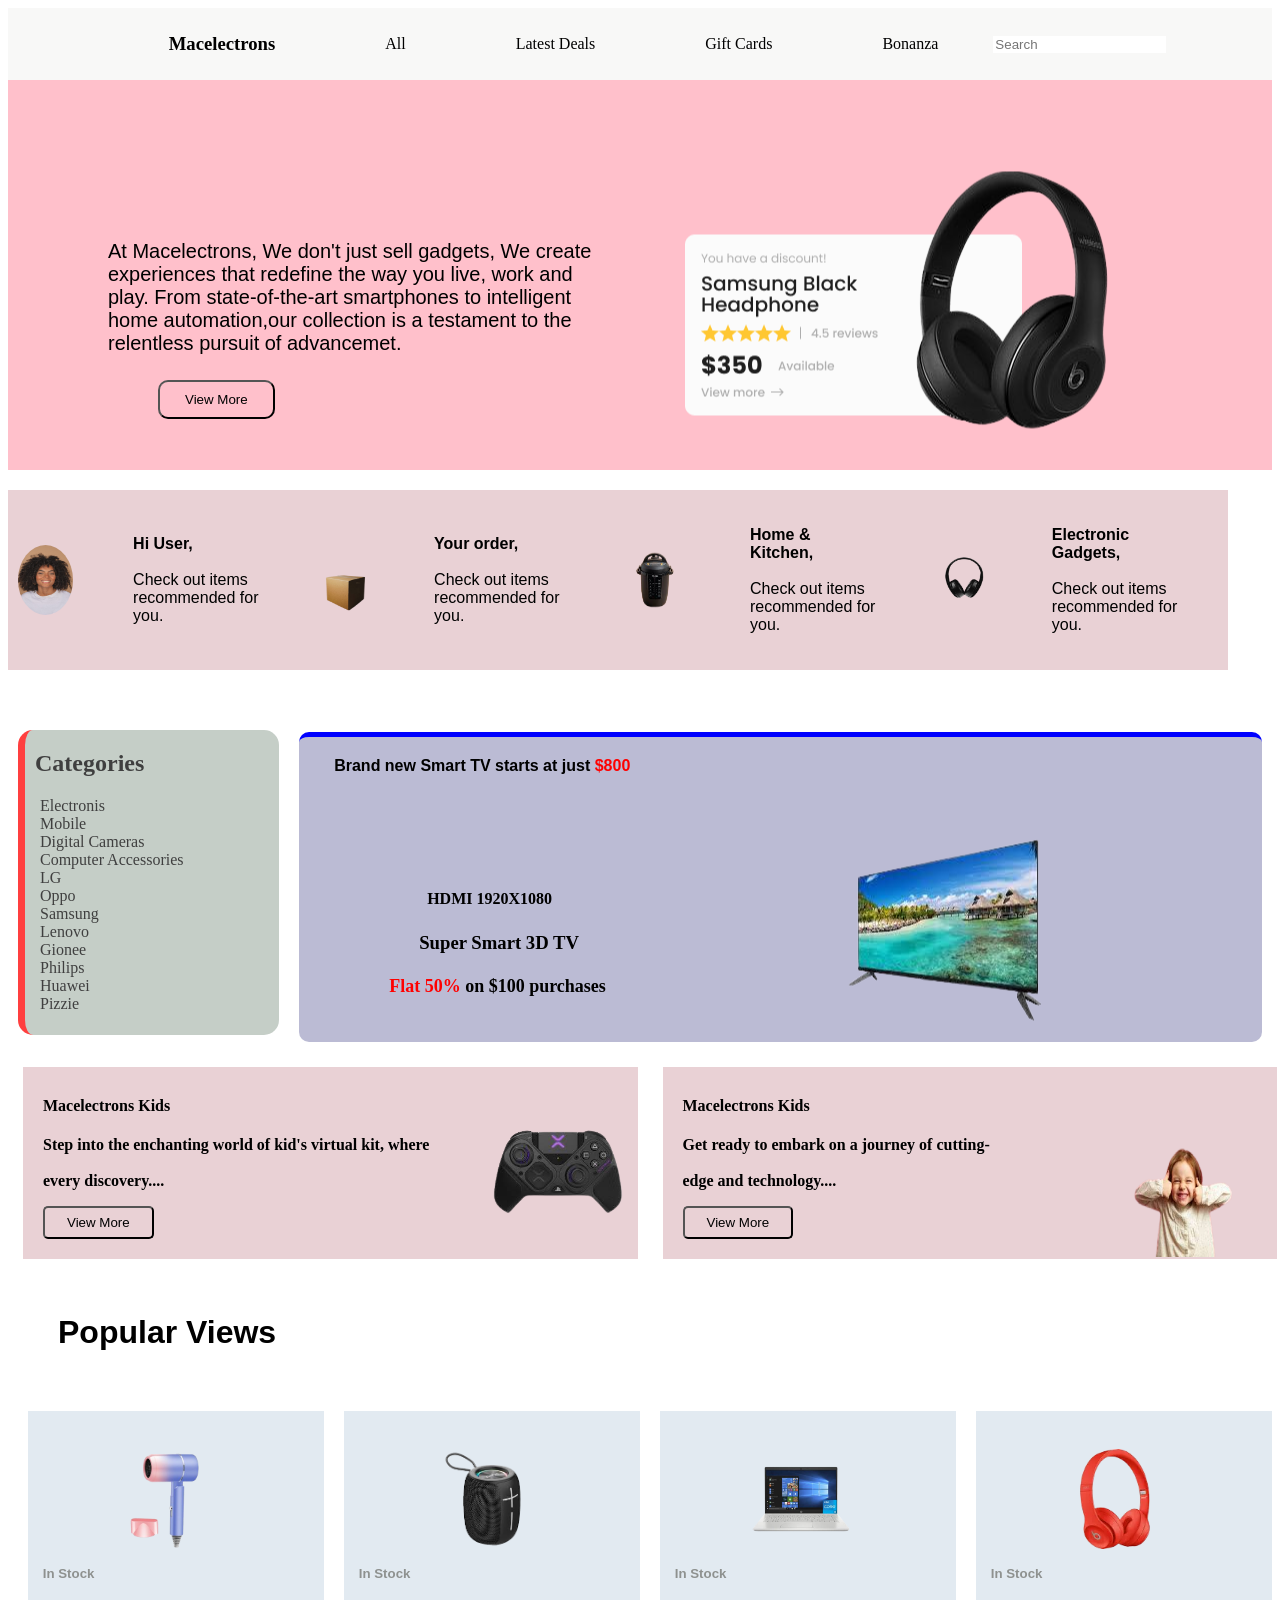
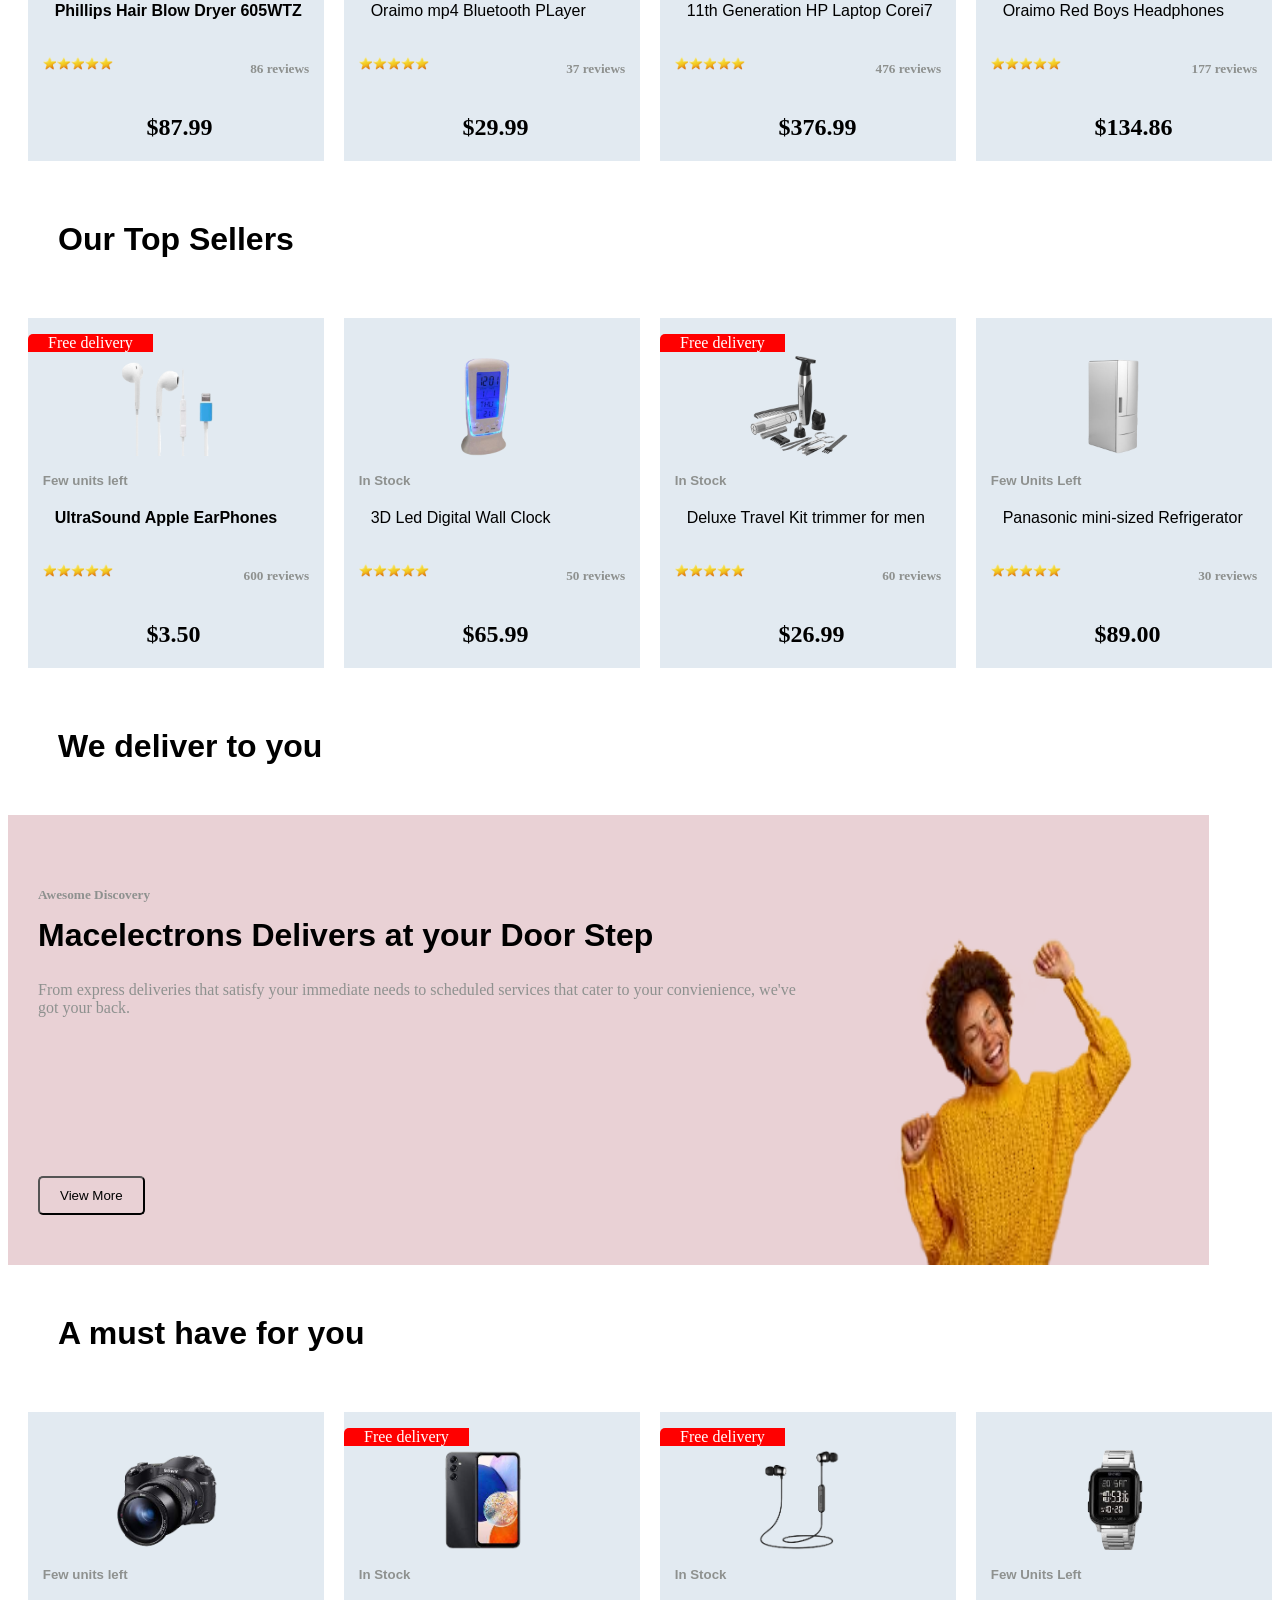
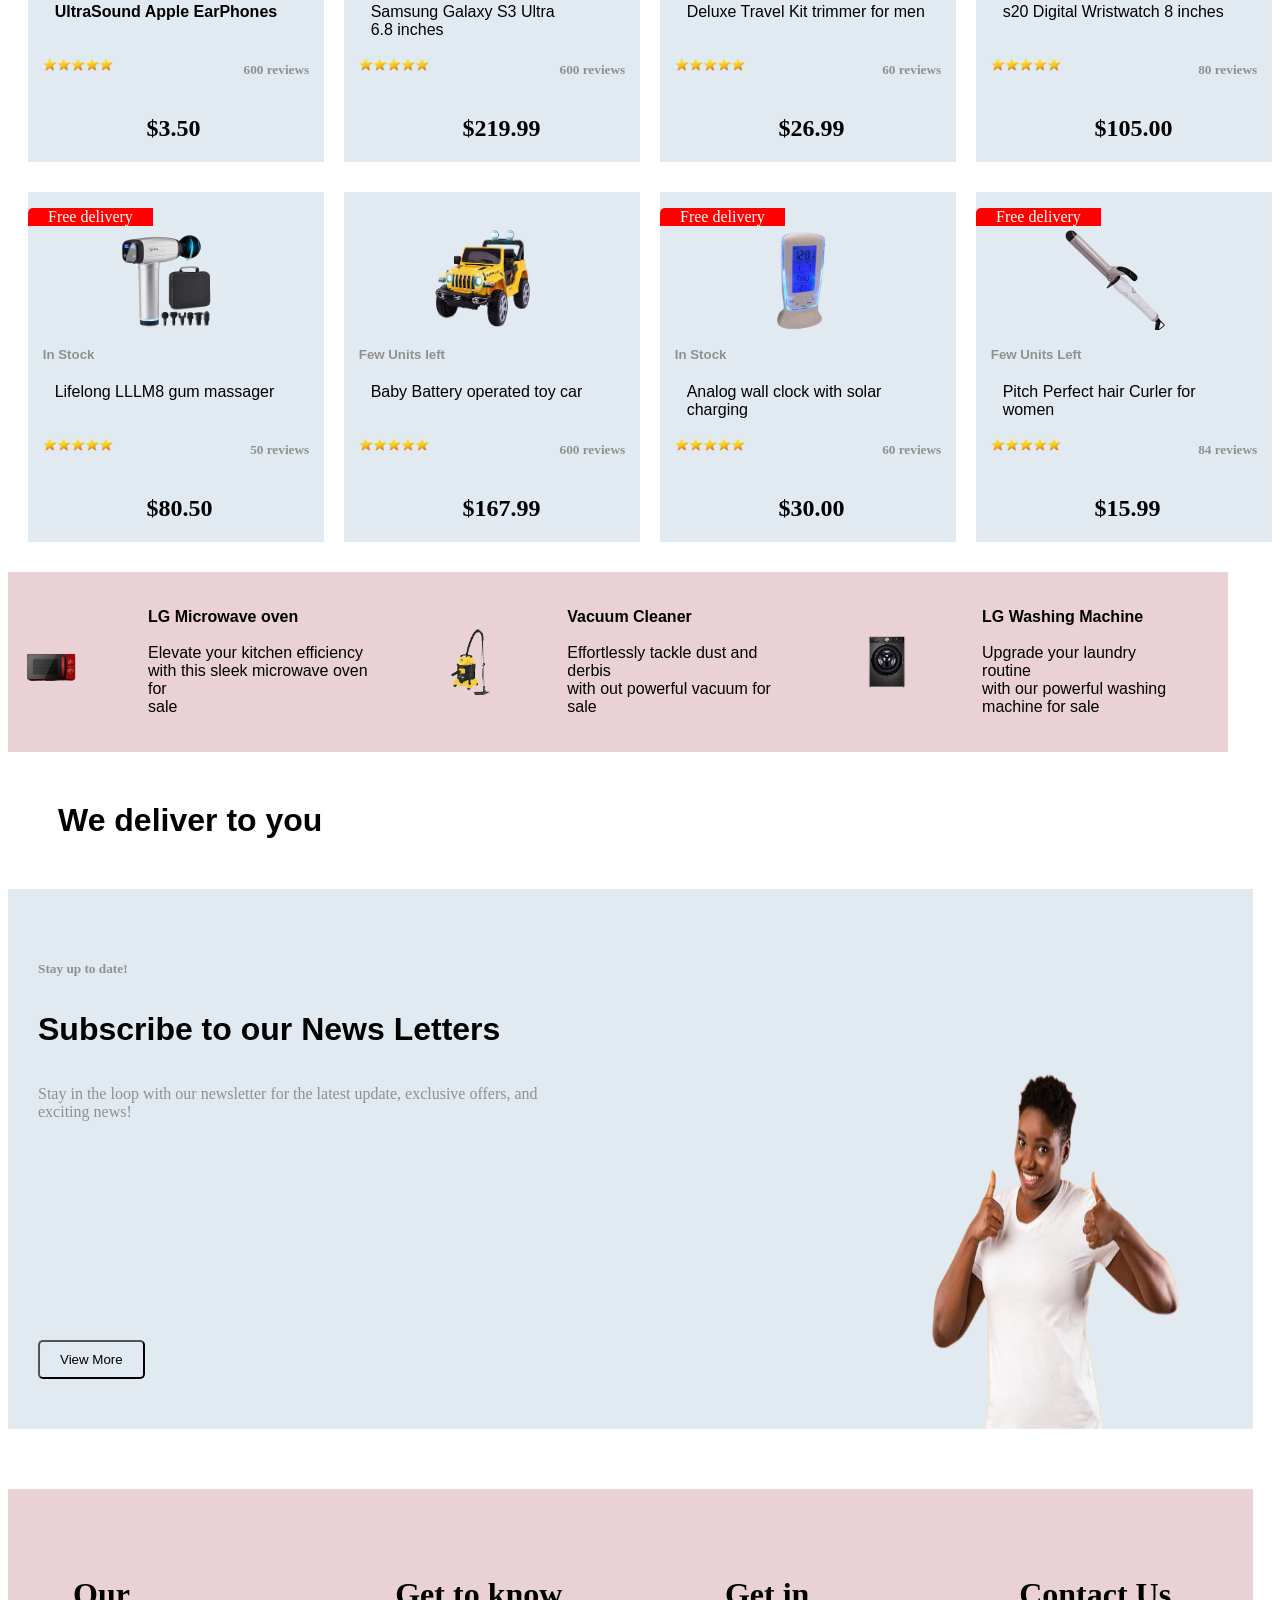
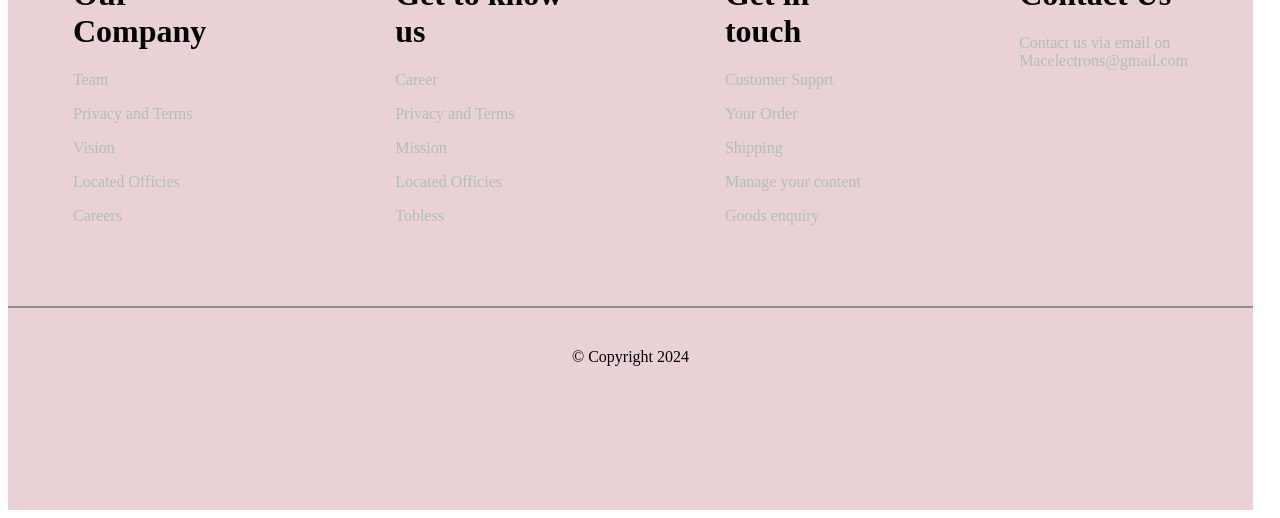
==== index.html @ 33801d3b "Add files via upload" ====
<!DOCTYPE html>
<html>
    <head>
        <title>Macelectrons home</title>
        <meta charset="utf-8"/>
        <meta name="viewport" content="width=device-width, initial-scale=1.0"/>
        <link rel="stylesheet" href="style.css">
    </head>
    <body>
        <header class="header">
            <div class="head">
              <h3 class="mac">Macelectrons</h3>
              <a href="#all" class="all">All</a>
              <a href="#latestDeals" class="latestDeals">Latest Deals</a>
              <a href="#giftCards" class="giftCards">Gift Cards</a>
              <a href="#bonanza" class="bonanza">Bonanza</a>
              <input type="text" class="firstText" placeholder="Search">
            </div>
        </header>
        <div class="container" id="all">
            <img src="./price.png" alt="img" class="img1"/>
            <img src="./headphones.png" alt="img" class="img2"/>
            <p class="text">At Macelectrons, We don't just sell gadgets, We create<br> experiences that redefine the way you live, work and <br> play. From state-of-the-art smartphones to intelligent <br>  home automation,our collection is a testament to the <br> relentless pursuit of advancemet.</p> 
            <button class="btn"> <a href="#" class="a1">View More</a> </button>
        </div>
        <div class="slider">
            <img src="./sliderPerson.jfif.jpg" class="inline-image"/>
            <p class="inline-text"><b>Hi User,</b> <br><br> Check out items <br> recommended for you.</p>
            <img src="./sliderBox.png" class="inline-image"/>
            <p class="inline-text"> <b>Your order,</b> <br><br> Check out items <br> recommended for you.</p>
            <img src="./sliderPot.png" class="inline-image"/>
            <p class="inline-text"><b>Home & Kitchen,</b> <br><br> Check out items <br> recommended for you.</p>
            <img src="./sliderHeadphones.png" class="inline-image"/>
            <p class="inline-text"><b>Electronic Gadgets,</b> <br><br> Check out items <br> recommended for you.</p>
        </div>
        <div class="now">
          <div class="price categories">
            <h2>Categories</h2>
            <p class="cat">Electronis</p>
            <p class="cat">Mobile</p>
            <p class="cat">Digital Cameras</p>
            <p class="cat">Computer Accessories</p>
            <p class="cat">LG</p>
            <p class="cat">Oppo</p>
            <p class="cat">Samsung</p>
            <p class="cat">Lenovo</p>
            <p class="cat">Gionee</p>
            <p class="cat">Philips</p>
            <p class="cat">Huawei</p>
            <p class="cat">Pizzie</p>
          </div>
          <div id="latestDeals" class="price tag">
            <img src="./dealsTV.png" alt="tv" class="img3"/>
            <p class="dollars"> 
                <b> Brand new Smart TV starts at just <span class="deal">$800</span> </b> 
            </p>
               <h4 class="a1 hdmi">HDMI 1920X1080</h4> 
               <h3 class="a1 hdmi2"> Super Smart 3D TV</h3>
               <h4 class="a1 hdmi3"> <b> <span class="deal2"> Flat 50%</span> </b> on $100 purchases</h4>
            </div>
          </div>
        </div>

        <div class="burna">
            <div class="kid">
                <img src="./joystick.png" class="img4"/>
                <h4 class="h4text"> Macelectrons Kids</h4>
                <p class="ptext"> <b> Step into the enchanting world of kid's virtual kit, where<br><br> every discovery....</b></p>
                <button class="btn2"> <a href="#" class="a1">View More</a> </button>
            </div>
            <div class="kid2">
                <img src="./child.png" class="img5"/>
                <h4 class="h4text"> Macelectrons Kids</h4>
                <p class="ptext2"> <b> Get ready to embark on a journey of cutting-<br><br> edge and technology....</b></p>
                <button class="btn3"> <a href="#" class="a1">View More</a> </button>
            </div>
        </div>
        <div class="h1text" id="latestDeals">
            <h1>Popular Views</h1>
        </div>
        <div class="rema" id="giftCards">
            <div class="earpods">
                <img src="./earbuds.png" class="img6"/>
                <img src="./5stars.png" class="stars"/>
                <h5 class="inStock">In Stock</h5>
                <p class="earp"> <b>Phillips Hair Blow Dryer 605WTZ</b> </p>
                <h5 class="reviews">86 reviews</h5>
                <h2 class="prodpri">$87.99</h2>
            </div>
            <div class="earpods">
                <img src="./oraimo.png" class="img6"/>
                <img src="./5stars.png" class="stars"/>
                <h5 class="inStock">In Stock</h5>
                <p class="earp">Oraimo mp4 Bluetooth PLayer</p>
                <h5 class="reviews">37 reviews</h5>
                <h2 class="prodpri">$29.99</h2>
            </div>
            <div class="earpods">
                <img src="./laptop.png" class="img6"/>
                <img src="./5stars.png" class="stars"/>
                <h5 class="inStock">In Stock</h5>
                <p class="earp">11th Generation HP Laptop Corei7</p>
                <h5 class="reviews">476 reviews</h5>
                <h2 class="prodpri">$376.99</h2>
            </div>
            <div class="earpods">
                <img src="./redHeadphones.png" class="img6"/>
                <img src="./5stars.png" class="stars"/>
                <h5 class="inStock">In Stock</h5>
                <p class="earp">Oraimo Red Boys Headphones</p>
                <h5 class="reviews">177 reviews</h5>
                <h2 class="prodpri">$134.86</h2>
            </div>
        </div>
        <div class="h1text" id="giftCards">
            <h1>Our Top Sellers</h1>
        </div>
        <div class="bonanza2" id="bonanza">
            <div class="earpods4">
                <p class="deliver">Free delivery</p>
                <img src="./earphone.png" class="img6"/>
                <img src="./5stars.png" class="stars"/>
                <h5 class="inStock">Few units left</h5>
                <p class="earp"> <b>UltraSound Apple EarPhones</b> </p>
                <h5 class="reviews">600 reviews</h5>
                <h2 class="prodpri">$3.50</h2>
            </div>
            <div class="earpods4">
                <img src="./clock.png" class="img6"/>
                <img src="./5stars.png" class="stars"/>
                <h5 class="inStock">In Stock</h5>
                <p class="earp">3D Led Digital Wall Clock</p>
                <h5 class="reviews">50 reviews</h5>
                <h2 class="prodpri">$65.99</h2>
            </div>
            <div class="earpods4">
                <p class="deliver">Free delivery</p>
                <img src="./clipper.png" class="img6"/>
                <img src="./5stars.png" class="stars"/>
                <h5 class="inStock">In Stock</h5>
                <p class="earp">Deluxe Travel Kit trimmer for men</p>
                <h5 class="reviews">60 reviews</h5>
                <h2 class="prodpri">$26.99</h2>
            </div>
            <div class="earpods4">
                <img src="./fridge.png" class="img6"/>
                <img src="./5stars.png" class="stars"/>
                <h5 class="inStock">Few Units Left</h5>
                <p class="earp">Panasonic mini-sized Refrigerator</p>
                <h5 class="reviews">30 reviews</h5>
                <h2 class="prodpri">$89.00</h2>
            </div>
        </div>
        <div class="h1text">
            <h1>We deliver to you</h1>
        </div>
        <div class="delivery">
            <h5 class="awesome">Awesome Discovery</h5>
            <img src="./female.png" class="female">
            <h1 class="door">Macelectrons Delivers at your Door Step</h1>
            <p class="express">From express deliveries that satisfy your immediate needs to scheduled services that cater to your convienience, we've <br> got your back.</p>
            <button class="btn6">View More</button>
        </div>
        <div class="h1text" id="giftCards">
            <h1>A must have for you</h1>
        </div>
        <div class="bonanza2">
            <div class="earpods4">
                <img src="./camera.png" class="img6"/>
                <img src="./5stars.png" class="stars"/>
                <h5 class="inStock">Few units left</h5>
                <p class="earp"> <b>UltraSound Apple EarPhones</b> </p>
                <h5 class="reviews">600 reviews</h5>
                <h2 class="prodpri">$3.50</h2>
            </div>
            <div class="earpods4">
                <p class="deliver">Free delivery</p>
                <img src="./phone.png" class="img6"/>
                <img src="./5stars.png" class="stars"/>
                <h5 class="inStock">In Stock</h5>
                <p class="earp">Samsung Galaxy S3 Ultra <br> 6.8 inches</p>
                <h5 class="reviews">600 reviews</h5>
                <h2 class="prodpri">$219.99</h2>
            </div>
            <div class="earpods4">
                <p class="deliver">Free delivery</p>
                <img src="./blackBuds.png" class="img6"/>
                <img src="./5stars.png" class="stars"/>
                <h5 class="inStock">In Stock</h5>
                <p class="earp">Deluxe Travel Kit trimmer for men</p>
                <h5 class="reviews">60 reviews</h5>
                <h2 class="prodpri">$26.99</h2>
            </div>
            <div class="earpods4">
                <img src="./smartwatch.png" class="img6"/>
                <img src="./5stars.png" class="stars"/>
                <h5 class="inStock">Few Units Left</h5>
                <p class="earp">s20 Digital Wristwatch 8 inches</p>
                <h5 class="reviews">80 reviews</h5>
                <h2 class="prodpri">$105.00</h2>
            </div>
        </div>
        <div class="bonanza2">
            <div class="earpods4">
                <p class="deliver">Free delivery</p>
                <img src="./massager.png" class="img6"/>
                <img src="./5stars.png" class="stars"/>
                <h5 class="inStock">In Stock</h5>
                <p class="earp">Lifelong LLLM8 gum massager </p>
                <h5 class="reviews">50 reviews</h5>
                <h2 class="prodpri">$80.50</h2>
            </div>
            <div class="earpods4">
                <img src="./toycar.png" class="img6"/>
                <img src="./5stars.png" class="stars"/>
                <h5 class="inStock">Few Units left</h5>
                <p class="earp">Baby Battery operated toy car</p>
                <h5 class="reviews">600 reviews</h5>
                <h2 class="prodpri">$167.99</h2>
            </div>
            <div class="earpods4">
                <p class="deliver">Free delivery</p>
                <img src="./clock.png" class="img6"/>
                <img src="./5stars.png" class="stars"/>
                <h5 class="inStock">In Stock</h5>
                <p class="earp">Analog wall clock with solar<br>charging</p>
                <h5 class="reviews">60 reviews</h5>
                <h2 class="prodpri">$30.00</h2>
            </div>
            <div class="earpods4">
                <p class="deliver">Free delivery</p>
                <img src="./curler.png" class="img6"/>
                <img src="./5stars.png" class="stars"/>
                <h5 class="inStock">Few Units Left</h5>
                <p class="earp">Pitch Perfect hair Curler for <br>women</p>
                <h5 class="reviews">84 reviews</h5>
                <h2 class="prodpri">$15.99</h2>
            </div>
        </div>
        <div class="slider">
            <img src="./microwave.png" class="inline-image"/>
            <p class="inline-text"><b>LG Microwave oven</b> <br><br> Elevate your kitchen efficiency<br> with this sleek microwave oven for <br> sale</p>
            <img src="./vacuum.png" class="inline-image"/>
            <p class="inline-text"> <b>Vacuum Cleaner</b> <br><br>Effortlessly tackle dust and derbis<br> with out powerful vacuum for <br> sale</p>
            <img src="./washingmachine.png" class="inline-image"/>
            <p class="inline-text"><b>LG Washing Machine</b> <br><br>Upgrade your laundry routine<br> with our powerful washing <br>machine for sale</p>
        </div>
        <div class="h1text">
            <h1>We deliver to you</h1>
        </div>
        <div class="delivery2">
            <h5 class="awesome2">Stay up to date!</h5>
            <img src="./blackWoman.png" class="female">
            <h1 class="door2">Subscribe to our News Letters</h1>
            <p class="express2">Stay in the loop with our newsletter for the latest update, exclusive offers, and <br> exciting news!</p>
            <button class="btn6">View More</button>
        </div>
        <footer>
            <div class="foot">
              <div class="footer">
                  <h1 class="fh1">Our Company</h1>
                  <p class="ftext">Team</p>
                  <p class="ftext">Privacy and Terms</p>
                  <p class="ftext">Vision</p>
                  <p class="ftext">Located Officies</p>
                  <p class="ftext">Careers</p>
              </div>
              <div class="footer">
                  <h1 class="fh1">Get to know us</h1>
                  <p class="ftext">Career</p>
                  <p class="ftext">Privacy and Terms</p>
                  <p class="ftext">Mission</p>
                  <p class="ftext">Located Officies</p>
                  <p class="ftext">Tobless</p>
              </div>
              <div class="footer">
                  <h1 class="fh1">Get in touch</h1>
                  <p class="ftext">Customer Supprt</p>
                  <p class="ftext">Your Order</p>
                  <p class="ftext">Shipping</p>
                  <p class="ftext">Manage your content</p>
                  <p class="ftext">Goods enquiry</p>
              </div>
              <div class="footer">
                  <h1 class="fh1">Contact Us</h1>
                  <p class="fp">Contact us via email on <br> Macelectrons@gmail.com</p>
              </div>
             </div>
             <div class="copy">&copy Copyright 2024</div>
        </footer>
    </body> 
</html>
---- style.css ----
body{
    background-color: white;
    padding: auto;
}
.head{
    display: flex;
    justify-content: center;
    align-items: center;
    text-align: center;
    background-color: rgb(248, 248, 247);
}
.mac, .all, .bonanza, .giftCards, .latestDeals{
    color: black;
    margin: 20px 50px;
    padding: 5px;
    text-decoration: none;
    box-sizing: border-box;
}
.firstText{
    border: 0 solid rgb(248, 248, 247);
}
.container{
    background-color: pink;
    color: black;
    position: relative;
    padding: 150px;
    height: 10vh;
    animation: change-color 5s infinite alternate;
}
 @keyframes change-color {
    0% {
        background-color: pink;
    }
    50% {
        background-color: rgb(128, 128, 177);
    }
 }
.img1{
    position: absolute;
    top: 50%;
    right: 200px;
    transform: translateY(-50%);
    box-sizing: border-box;
    margin: 50px;
}
.img2{
    position: absolute;
    top: 50%;
    right: 50px;
    transform: translateY(-50%);
    box-sizing: border-box;
    margin: 50px;
}
.text{
    position: absolute;
    top: 30%;
    left: 50px;
    transform: translateY(-50%);
    margin: 50px;
    margin-top: 100px;
    font-family: Arial, Helvetica, sans-serif;
    font-size: 20px;
}
.btn{
    box-sizing: border-box;
    color: transparent;
    background-color: transparent;
    display: block !important;
    margin-top: 150px;
    text-decoration: none;
    border-radius: 10px;
    padding: 10px;
}
.btn:hover{
    box-shadow: 5px 5px 5px 2px rgba(0, 0, 0, 0.5);
}
.a1{
    text-decoration: none;
    padding: 15px 15px;
    height: 1vh;
    color: black;
}  
.slider{
    display: flex;
    align-items: center;
    background-color: aliceblue;
    height: 20vh;
    margin-top: 20px;
    margin-bottom: 50px;
}
.inline-image{
    margin: 10px;
    height: 50px;
    width: 50px;
    border-radius: 50%;
}
.inline-text{
    margin: 50px;
}
.now{
    display: flex;
    align-items: baseline;
}
.categories{
    border-left: 7px solid red;
    border-radius: 15px;
    background-color: #B2BEB5;
    opacity: 0.75;
    height: 305px;
    width: 250px;
    padding-left: 10px;
}
.tag{
    border-radius: 10px;
    border-top: 5px solid blue;
    background-color: rgb(187, 187, 212);
    height: 305px;
    width: 950px;
    padding-left: 35px;
    position: relative;
}
.cat{
    margin: 0;
    padding: 0;
    padding-left: 5px;
    font-family: 'Times New Roman', Times, serif;
}
.deal{
    color: red;
}
.price{
    margin: 10px;
}
.hd{
    justify-content: center;
    align-items: center;
    padding-top: 10px;
}
.hdmi{
    margin-top: 100px;
    margin-left: 78px;
    margin-bottom: 1px;
}
.hdmi2{
    margin-left: 70px;
    margin-top: 3px;
    margin-bottom: 1px;
}
.hdmi3 {
    margin-left: 20px;
    margin-top: 5px;
    margin-bottom: 1px;
    font-size: large;
}
.deal2{
    margin-left: 20px;
    color: red;
    margin-top: 5px;
    font-size: large;
}
.img3{
    position: absolute;
    top: 30%;
    right: 100px;
    transform: translateY(-50%);
    box-sizing: border-box;
    margin: 100px;
}
.burna{
    display: flex;
    width: 100%;
    margin: 10px;
}
.kid{
    position: relative;
    width: 580px;
    margin: 5px;
    background-color: rgb(233, 209, 213);
    height: min-content;
    padding: 20px;
}
.img4{
    position: absolute;
    right: 5px;
    transform: translateY(-50%);
    height: 130px;
    width: 130px;
    top: 50%;
    margin: 10px;
}
.h4text, .ptext{
    margin-top: 10px;
}
.btn2{
    box-sizing: border-box;
    color: transparent;
    background-color: transparent;
    display: block !important;
    text-decoration: none;
    border-radius: 5px;
    padding: 7px;
}
.btn2:hover{
    box-shadow: 5px 5px 5px 2px rgba(0, 0, 0, 0.5);
}
.kid2{
    position: relative;
    width: 580px;
    margin: 5px;
    margin-left: 20px;
    background-color: rgb(233, 209, 213);
    height: min-content;
    padding: 20px;
}
.img5{
    position: absolute;
    right: 5px;
    transform: translateY(-50%);
    height: 130px;
    width: 150px;
    top: 60%;
    margin: 10px;
}
.h4text, .ptext{
    margin-top: 10px;
}
.btn3{
    box-sizing: border-box;
    color: transparent;
    background-color: transparent;
    display: block !important;
    text-decoration: none;
    border-radius: 5px;
    padding: 7px;
}
.btn3:hover{
    box-shadow: 5px 5px 5px 2px rgba(0, 0, 0, 0.5);
}
.h1text{
    margin: 50px;
    font-family: Arial, Helvetica, sans-serif;
}
.rema{
    display: flex;
    width: 100%;
    margin: 10px;
}
.earpods{
    width: 300px;
    height: 350px;
    position: relative;
    background-color: rgb(226, 234, 241);
    margin: 10px;
}
.earpods:hover{
    box-shadow: 5px 5px 5px 10px rgba(0, 0, 0, 0.5);
}
.img6{
    width: 100px;
    height: 100px;
    position: absolute;
    transform: translateY(-50%);
    box-sizing: border-box;
    top: 25%;
    left: 30%;
}
.inStock{
    position: absolute;
    transform: translateY(-50%);
    top: 40%;
    left: 5%;
    font-family: Arial, Helvetica, sans-serif;
    color: rgb(142, 145, 143);
}
.earp{
    position: absolute;
    top: 50%;
    left: 9%;
    font-family: Arial, Helvetica, sans-serif;
}
.reviews{
    position: absolute;
    top: 65%;
    right: 5%;
    color: rgb(142, 145, 143); 
}
.prodpri{
    position: absolute;
    bottom: 0%;
    left: 40%;
    font-size: x-large;
}
.stars{
    position: absolute;
    width: 70px;
    height: 15px;
    top: 70%;
    left: 5%;
}
.dollars{
    margin-top: 20px;
    font-family: Arial, Helvetica, sans-serif;
}
.deliver{
    background-color: red;
    border-top-left-radius: 5px;
    display: inline-block;
    color: white;
    text-align: center;
    position: absolute;
    top: 0px;
    left: 0px;
    padding: 0 20px;
}
.bonanza2{
    display: flex;
    width: 100%;
    margin: 10px;
    box-sizing: border-box;
}
.earpods4{
 width: 300px;
    height: 350px;
    position: relative;
    background-color: rgb(226, 234, 241);
    margin: 10px;
}
.earpods4:hover{
    box-shadow: 5px 5px 5px 10px rgba(0, 0, 0, 0.5);
}
.delivery{
    position: relative;
    width: 95%;
    height: 50vh;
    background-color: rgb(233, 209, 213);
}
.female{
    position: absolute;
    bottom: 0px;
    right: 20px;
    width: 250px;
    height: 250px;
}
.awesome{
    position: absolute;
    top: 50px;
    left: 30px;
    color: rgb(142, 145, 143); 
}
.door{
    position: absolute;
    top: 80px;
    left: 30px;
    font-family: Arial, Helvetica, sans-serif;
}
.express{
    position: absolute;
    top: 150px;
    left: 30px;
    color: rgb(142, 145, 143); 
}
.btn6{
    box-sizing: border-box;
    color: black;
    background-color: transparent;
    display: block !important;
    text-decoration: none;
    border-radius: 5px;
    padding: 10px 20px;
    position: absolute;
    bottom: 50px;
    left: 30px;
}
.btn6:hover{
    box-shadow: 5px 5px 5px 2px rgba(0, 0, 0, 0.5);
}
.slider{
    display: flex;
    align-items: center;
    background-color: rgb(233, 209, 213);
    height: 20vh;
    margin-top: 20px;
    margin-bottom: 50px;
    width: 96.5%;
}
.inline-image{
    margin: 10px;
    height: 70px;
    width: 70px;
    border-radius: 50%;
}
.inline-text{
    margin: 50px;
    font-family: Arial, Helvetica, sans-serif;
}
.delivery2{
    position: relative;
    width: 98.5%;
    height: 60vh;
    background-color: rgb(226, 234, 241);
}
.female{
    position: absolute;
    bottom: 0px;
    right: 20px;
    width: 380px;
    height: 380px;
}
.awesome2{
    position: absolute;
    top: 50px;
    left: 30px;
    color: rgb(142, 145, 143); 
}
.door2{
    position: absolute;
    top: 100px;
    left: 30px;
    font-family: Arial, Helvetica, sans-serif;
}
.express2{
    position: absolute;
    top: 180px;
    left: 30px;
    color: rgb(142, 145, 143); 
}
.foot{
    display: flex;
    align-items: baseline;
    justify-content: baseline;
    background-color: rgb(233, 209, 213);
    margin-top: 60px;
    width: 98.5%;
}
.footer{
    display: block;
    padding: 65px;
}
.ftext, .fp{
    color: #B2BEB5;
}
.copy{
    border-top: 2px solid rgb(142, 145, 143);
    background-color: rgb(233, 209, 213);
    width: 98.5%;
    height: 18vh;
    text-align: center;
    padding-top: 40px;
}
@media (max-width: 1200px) {
    .container {
        padding: 100px;
    }
    
    .img1, .img2, .img3 {
        margin: 30px;
    }
    
    .text {
        font-size: 18px;
        margin-top: 50px;
    }
    
    .categories, .tag {
        width: 100%;
        height: auto;
        padding-left: 5px;
    }
}

@media (max-width: 992px) {
    .img1, .img2, .img3 {
        right: 20px;
    }

    .text {
        font-size: 16px;
        margin-top: 30px;
    }

    .slider {
        height: auto;
    }
    
    .categories, .tag {
        width: 100%;
    }
    
    .earpods, .earpods4 {
        height: auto;
        width: 100%;
    }
}

@media (max-width: 768px) {
    .head {
        flex-direction: column;
        padding: 10px;
    }
    
    .mac, .all, .bonanza, .giftCards, .latestDeals {
        margin: 10px;
        padding: 3px;
    }

    .img1, .img2, .img3, .text {
        margin: 20px;
        font-size: 14px;
    }

    .btn, .btn2, .btn3, .btn6 {
        padding: 5px;
    }

    .delivery, .delivery2 {
        height: auto;
    }

    .female {
        width: 200px;
        height: 200px;
    }
    
    .foot {
        flex-direction: column;
        align-items: center;
    }
}

@media (max-width: 576px) {
    .container {
        padding: 50px;
    }

    .text {
        font-size: 12px;
    }

    .img1, .img2, .img3 {
        margin: 10px;
    }
    
    .btn, .btn2, .btn3, .btn6 {
        padding: 3px;
    }

    .categories, .tag {
        width: 100%;
    }

    .earpods, .earpods4 {
        width: 100%;
    }
    
    .footer {
        padding: 30px;
    }

    .copy {
        padding-top: 20px;
    }
}
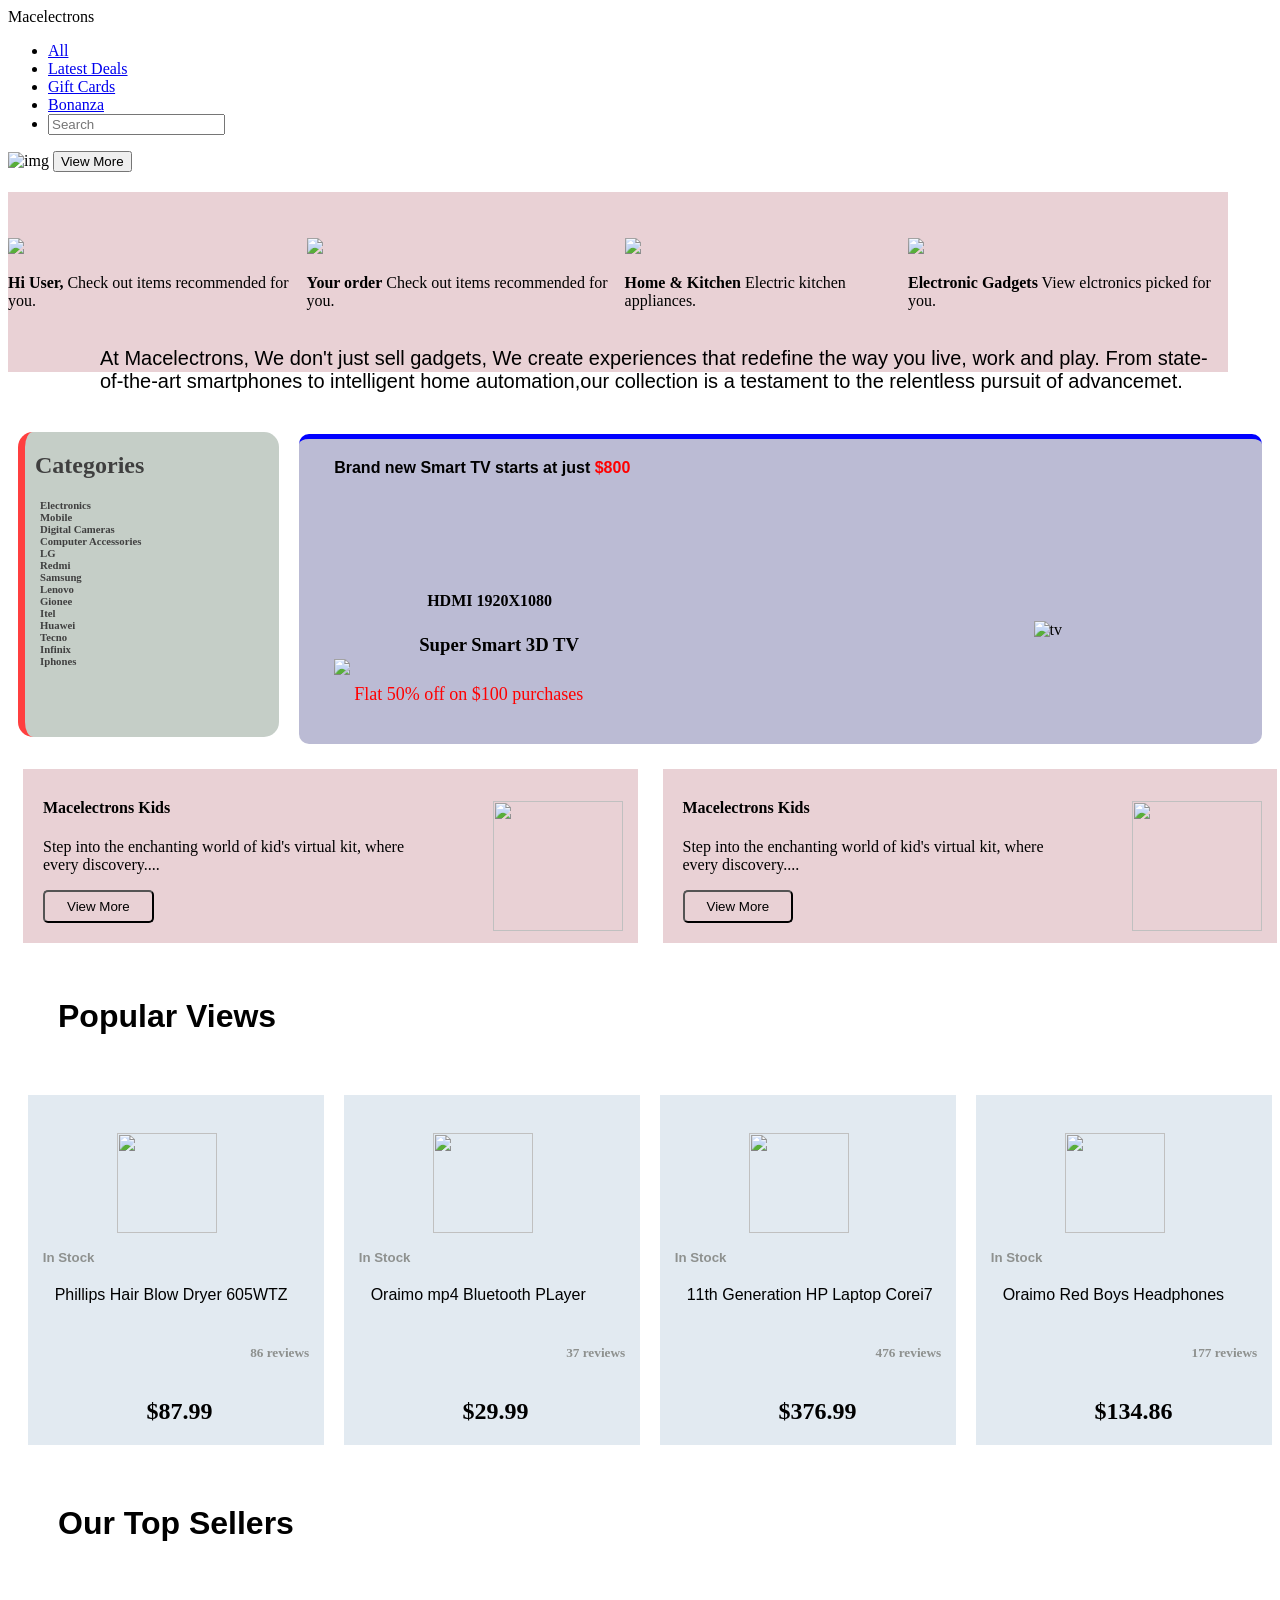
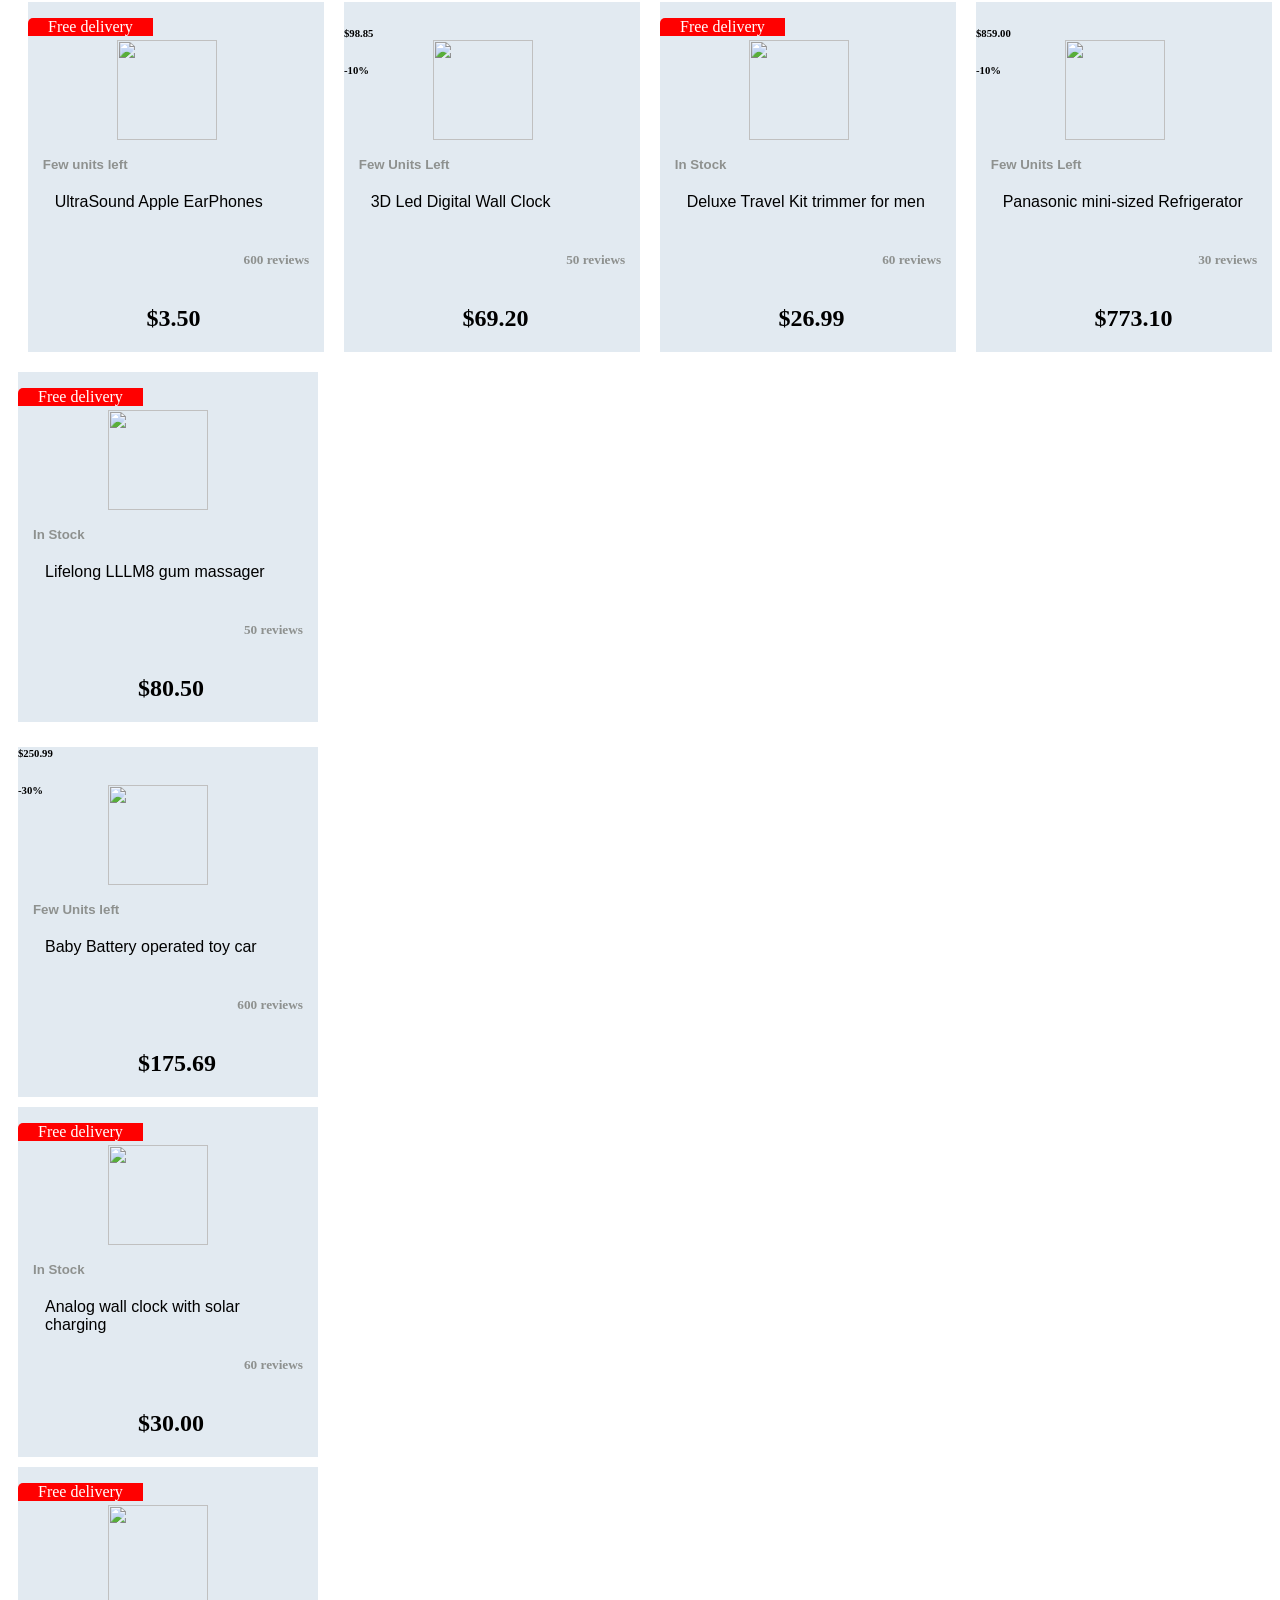
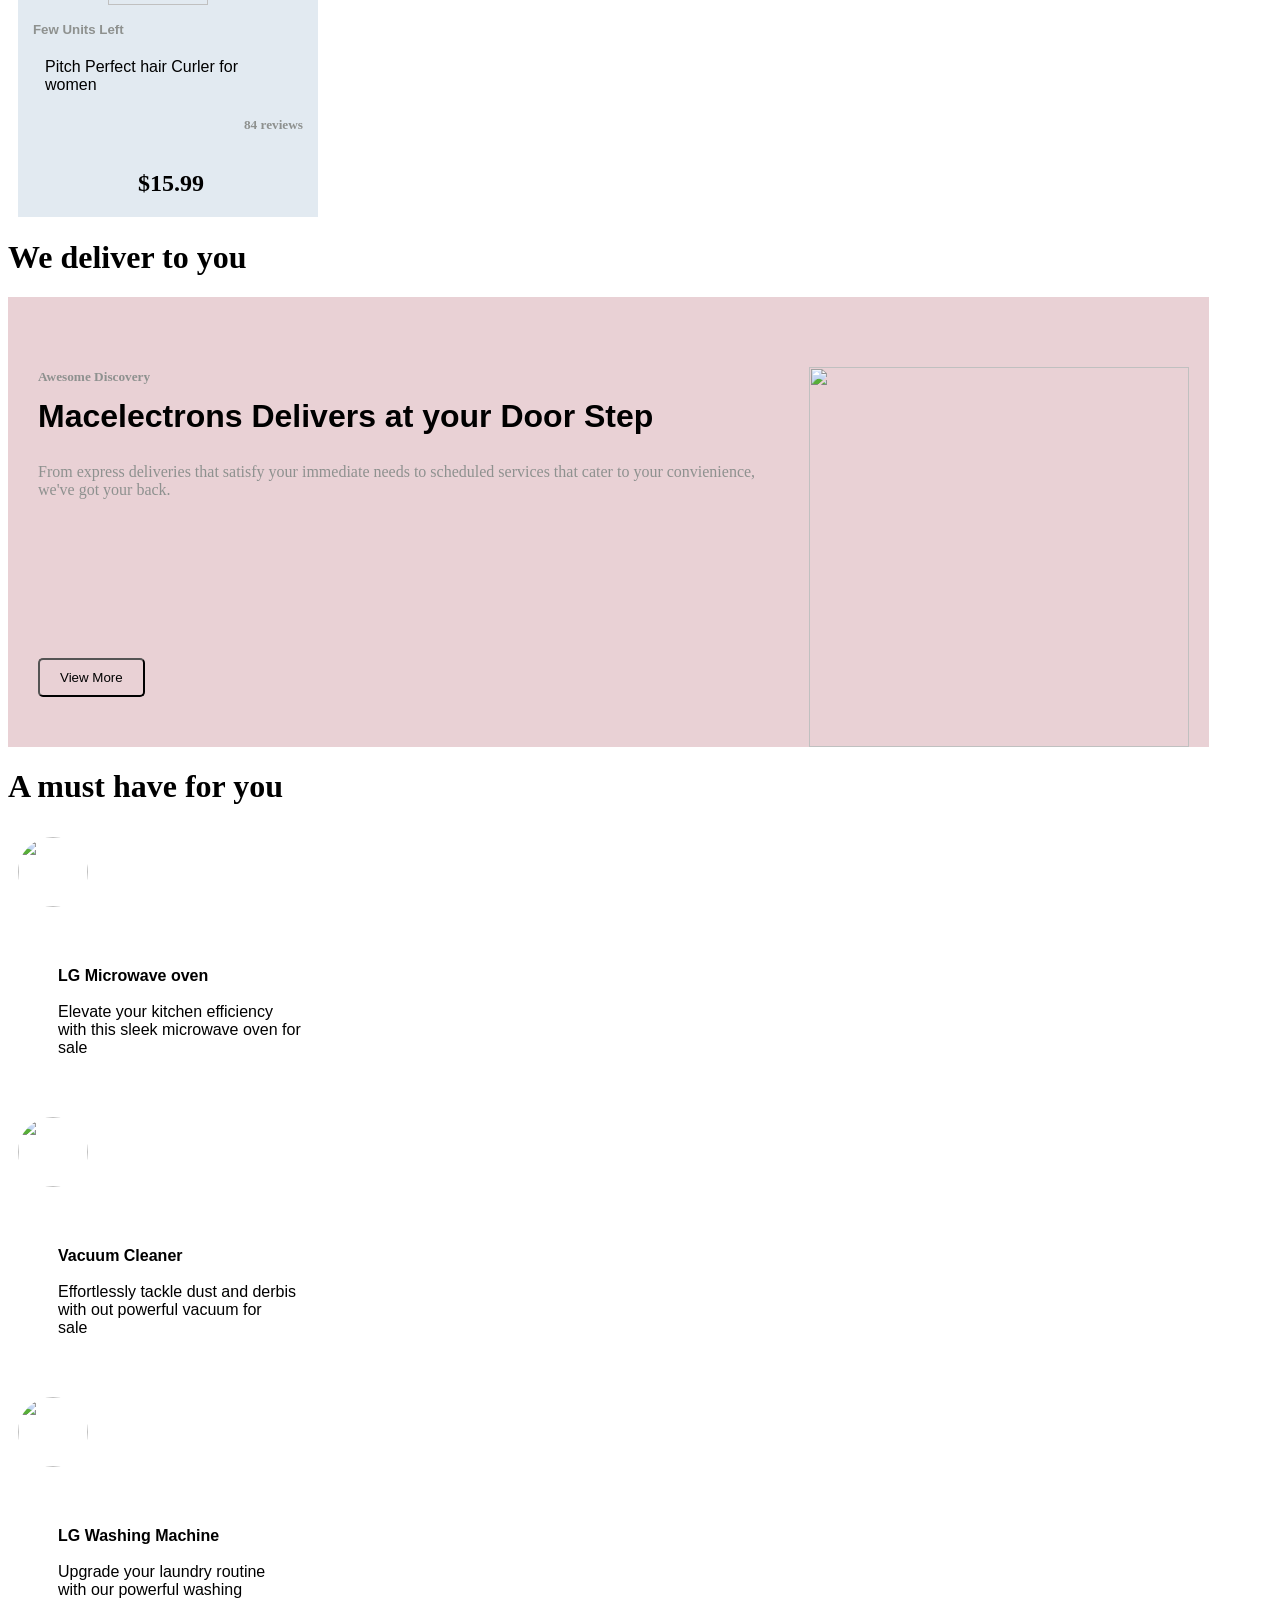
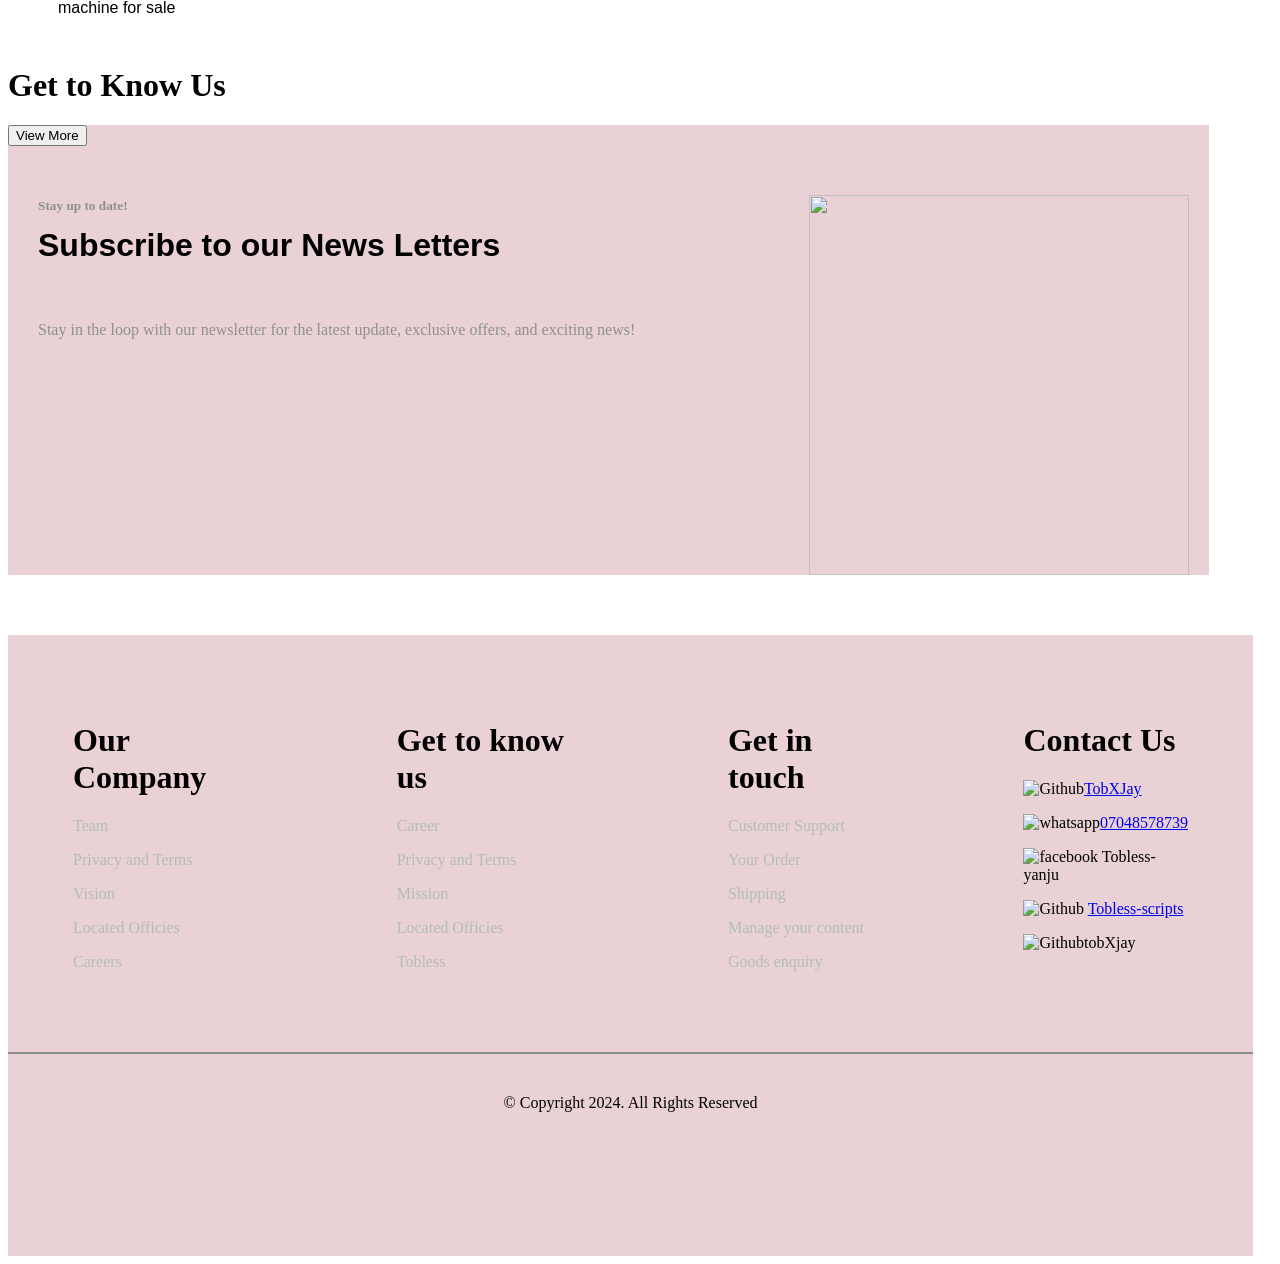
==== commit 0aa9e174: "index.html" ====
--- a/index.html
+++ b/index.html
@@ -1,296 +1,330 @@
 <!DOCTYPE html>
-<html>
-    <head>
-        <title>Macelectrons home</title>
-        <meta charset="utf-8"/>
-        <meta name="viewport" content="width=device-width, initial-scale=1.0"/>
-        <link rel="stylesheet" href="style.css">
-    </head>
-    <body>
-        <header class="header">
-            <div class="head">
-              <h3 class="mac">Macelectrons</h3>
-              <a href="#all" class="all">All</a>
-              <a href="#latestDeals" class="latestDeals">Latest Deals</a>
-              <a href="#giftCards" class="giftCards">Gift Cards</a>
-              <a href="#bonanza" class="bonanza">Bonanza</a>
-              <input type="text" class="firstText" placeholder="Search">
-            </div>
-        </header>
-        <div class="container" id="all">
-            <img src="./price.png" alt="img" class="img1"/>
-            <img src="./headphones.png" alt="img" class="img2"/>
-            <p class="text">At Macelectrons, We don't just sell gadgets, We create<br> experiences that redefine the way you live, work and <br> play. From state-of-the-art smartphones to intelligent <br>  home automation,our collection is a testament to the <br> relentless pursuit of advancemet.</p> 
-            <button class="btn"> <a href="#" class="a1">View More</a> </button>
-        </div>
-        <div class="slider">
-            <img src="./sliderPerson.jfif.jpg" class="inline-image"/>
-            <p class="inline-text"><b>Hi User,</b> <br><br> Check out items <br> recommended for you.</p>
-            <img src="./sliderBox.png" class="inline-image"/>
-            <p class="inline-text"> <b>Your order,</b> <br><br> Check out items <br> recommended for you.</p>
-            <img src="./sliderPot.png" class="inline-image"/>
-            <p class="inline-text"><b>Home & Kitchen,</b> <br><br> Check out items <br> recommended for you.</p>
-            <img src="./sliderHeadphones.png" class="inline-image"/>
-            <p class="inline-text"><b>Electronic Gadgets,</b> <br><br> Check out items <br> recommended for you.</p>
-        </div>
-        <div class="now">
-          <div class="price categories">
-            <h2>Categories</h2>
-            <p class="cat">Electronis</p>
-            <p class="cat">Mobile</p>
-            <p class="cat">Digital Cameras</p>
-            <p class="cat">Computer Accessories</p>
-            <p class="cat">LG</p>
-            <p class="cat">Oppo</p>
-            <p class="cat">Samsung</p>
-            <p class="cat">Lenovo</p>
-            <p class="cat">Gionee</p>
-            <p class="cat">Philips</p>
-            <p class="cat">Huawei</p>
-            <p class="cat">Pizzie</p>
+<html lang="en">
+<head>
+    <meta charset="UTF-8">
+    <meta name="viewport" content="width=device-width, initial-scale=1.0">
+    
+    <title>Document</title>
+    <link rel="stylesheet" href="style.css">
+</head>
+
+<body>
+  <header>
+    <div class="logo">Macelectrons</div>
+    <div class="dropdown">
+        <div class="menu"></div>
+        <div class="menu"></div>
+        <div class="menu"></div>
+    </div>
+    <nav class="nav-bar">
+        <ul>
+            <li>
+                <a href="#all" class="active">All</a>
+            </li>
+            <li>
+                <a href="#latestDeals">Latest Deals</a>
+            </li>
+            <li>
+                <a href="#giftCards">Gift Cards</a>
+            </li>
+            <li>
+                <a href="#bonanza">Bonanza</a>
+            </li>
+            <li>
+                <input type="text" placeholder="Search" class="search">
+            </li>
+        </ul>
+    </nav>
+  </header>
+
+    <div class="typing">
+    <div class="wrappper">
+        <div class="circle2"></div>
+        <div class="circle"></div>
+        <div class="circle" id="block2"></div>
+    <div id="typed-text"></div>
+    <img src="images/price.png" alt="img" class="img"/>
+    <img src="images/headphones.png" alt="img" class="img2"/>
+    <p class="text">At Macelectrons, We don't just sell gadgets, We create experiences that redefine the way you live, work and play. From state-of-the-art smartphones to intelligent home automation,our collection is a testament to the relentless pursuit of advancemet.</p> 
+    <button class="btn1">View More</button> 
+    </div>
+    </div>
+
+    <div class="slider">
+    <div class="slider-child">
+        <img src="./Images/sliderPerson.jfif.jpg" class="slider-image"/>
+        <p class="slider-span"><b>Hi User,</b> Check out items recommended for you.</p>
+    </div>
+    <div class="slider-child">
+        <img src="./Images/sliderBox.png" class="slider-image"/>
+        <p class="slider-span"> <b>Your order</b> Check out items recommended for you.</p>
+    </div>
+    <div class="slider-child">
+        <img src="./Images/sliderPot.png" class="slider-image"/>
+        <p class="slider-span"><b>Home & Kitchen</b> Electric kitchen appliances.</p>
+    </div> 
+    <div class="slider-child">
+        <img src="./Images/sliderHeadphones.png" class="slider-image"/>
+         <p class="slider-span"><b>Electronic Gadgets</b> View elctronics picked for you.</p>
+    </div>            
+    </div>
+
+    <div class="now">
+        <div class="price categories">
+          <h2 class="categ">Categories</h2>
+          <h6 class="cat">Electronics</h6>
+          <h6 class="cat">Mobile</h6>
+          <h6 class="cat">Digital Cameras</h6>
+          <h6 class="cat">Computer Accessories</h6>
+          <h6 class="cat">LG</h6>
+          <h6 class="cat">Redmi</h6>
+          <h6 class="cat">Samsung</h6>
+          <h6 class="cat">Lenovo</h6>
+          <h6 class="cat">Gionee</h6>
+          <h6 class="cat">Itel</h6>
+          <h6 class="cat">Huawei</h6>
+          <h6 class="cat">Tecno</h6>
+          <h6 class="cat">Infinix</h6>
+          <h6 class="cat">Iphones</h6>
+      </div>
+    
+       <div id="latestDeals" class="price tag">
+           <img src="./Images/dealsTV.png" alt="tv" class="img3"/>
+           <p class="dollars"> 
+           <b> Brand new Smart TV starts at just <span class="deal">$800</span> </b> 
+           </p>
+           <h4 class="a1 hdmi">HDMI 1920X1080</h4> 
+           <h3 class="a1 hdmi2"> Super Smart 3D TV</h3>
+           <img src="./Images/scissors.png" class="scissors">
+           <p class="deal2"><span class="deal3">Flat 50%</span> off on $100 purchases</p>
+      </div>
+    </div>
+
+    <div class="burna">
+        <div class="kid">
+          <img src="./Images/joystick.png" class="img4"/>
+          <h4 class="h4text"> Macelectrons Kids</h4>
+          <p class="ptext"> Step into the enchanting world of kid's virtual kit, where <br>every discovery....</br></p>
+          <button class="btn2"> <a href="#" class="a1">View More</a> </button>
           </div>
-          <div id="latestDeals" class="price tag">
-            <img src="./dealsTV.png" alt="tv" class="img3"/>
-            <p class="dollars"> 
-                <b> Brand new Smart TV starts at just <span class="deal">$800</span> </b> 
-            </p>
-               <h4 class="a1 hdmi">HDMI 1920X1080</h4> 
-               <h3 class="a1 hdmi2"> Super Smart 3D TV</h3>
-               <h4 class="a1 hdmi3"> <b> <span class="deal2"> Flat 50%</span> </b> on $100 purchases</h4>
-            </div>
+          <div class="kid2">
+            <img src="images/child.png" class="img4"/>
+            <h4 class="h4text"> Macelectrons Kids</h4>
+            <p class="ptext"> Step into the enchanting world of kid's virtual kit, where <br>every discovery....</br></p>
+            <button class="btn2"> <a href="#" class="a1">View More</a> </button>
+            </div>
+    </div>
+
+    <div class="h1text" id="latestDeals">
+        <h1>Popular Views</h1>
+    </div>    
+    
+    <div class="rema" id="giftCards">
+        <div class="earpods">
+        <img src="images/earbuds.png" class="img6"/>
+        <img src="images/5stars.png" class="stars"/>
+        <h5 class="inStock">In Stock</h5>
+        <p class="earp">Phillips Hair Blow Dryer 605WTZ</p>
+        <h5 class="reviews">86 reviews</h5>
+        <h2 class="prodpri">$87.99</h2>
+        </div>
+  
+        <div class="earpods">
+          <img src="images/oraimo.png" class="img6"/>
+          <img src="images/5stars.png" class="stars"/>
+          <h5 class="inStock">In Stock</h5>
+          <p class="earp">Oraimo mp4 Bluetooth PLayer</p>
+          <h5 class="reviews">37 reviews</h5>
+          <h2 class="prodpri">$29.99</h2>
           </div>
-        </div>
-
-        <div class="burna">
-            <div class="kid">
-                <img src="./joystick.png" class="img4"/>
-                <h4 class="h4text"> Macelectrons Kids</h4>
-                <p class="ptext"> <b> Step into the enchanting world of kid's virtual kit, where<br><br> every discovery....</b></p>
-                <button class="btn2"> <a href="#" class="a1">View More</a> </button>
-            </div>
-            <div class="kid2">
-                <img src="./child.png" class="img5"/>
-                <h4 class="h4text"> Macelectrons Kids</h4>
-                <p class="ptext2"> <b> Get ready to embark on a journey of cutting-<br><br> edge and technology....</b></p>
-                <button class="btn3"> <a href="#" class="a1">View More</a> </button>
-            </div>
-        </div>
-        <div class="h1text" id="latestDeals">
-            <h1>Popular Views</h1>
-        </div>
-        <div class="rema" id="giftCards">
+  
+      <div class="earpods">
+        <img src="images/laptop.png" class="img6"/>
+        <img src="images/5stars.png" class="stars"/>
+        <h5 class="inStock">In Stock</h5>
+        <p class="earp">11th Generation HP Laptop Corei7</p>
+        <h5 class="reviews">476 reviews</h5>
+        <h2 class="prodpri">$376.99</h2>
+        </div>
+  
+        <div class="earpods">
+        <img src="images/redHeadphones.png" class="img6"/>
+        <img src="images/5stars.png" class="stars"/>
+        <h5 class="inStock">In Stock</h5>
+        <p class="earp">Oraimo Red Boys Headphones</p>
+        <h5 class="reviews">177 reviews</h5>
+        <h2 class="prodpri">$134.86</h2>
+        </div>
+    </div>
+
+    <div class="h1text" id="giftCards">
+        <h1>Our Top Sellers</h1>
+    </div>
+
+    <div class="rema" id="bonanza">
+        <div class="earpods">
+        <p class="deliver">Free delivery</p>
+        <img src="images/earphone.png" class="img6"/>
+        <img src="images/5stars.png" class="stars"/>
+        <h5 class="inStock">Few units left</h5>
+        <p class="earp">UltraSound Apple EarPhones</p>
+        <h5 class="reviews">600 reviews</h5>
+        <h2 class="prodpri">$3.50</h2>
+        </div>
+        <div class="earpods">
+        <img src="images/clock.png" class="img6"/>
+        <img src="images/5stars.png" class="stars"/>
+        <h5 class="inStock">Few Units Left</h5>
+        <p class="earp">3D Led Digital Wall Clock</p>
+        <h6 class="stroke">$98.85</h6>
+        <h6 class="percent">-10%</h6>
+        <h5 class="reviews">50 reviews</h5>
+        <h2 class="prodpri">$69.20</h2>
+        </div>
+        <div class="earpods">
+        <p class="deliver">Free delivery</p>
+        <img src="images/clipper.png" class="img6"/>
+        <img src="images/5stars.png" class="stars"/>
+        <h5 class="inStock">In Stock</h5>
+        <p class="earp">Deluxe Travel Kit trimmer for men</p>
+        <h5 class="reviews">60 reviews</h5>
+        <h2 class="prodpri">$26.99</h2>
+        </div>
+        <div class="earpods">
+        <img src="images/fridge.png" class="img6"/>
+        <img src="images/5stars.png" class="stars"/>
+        <h5 class="inStock">Few Units Left</h5>
+        <p class="earp">Panasonic mini-sized Refrigerator</p>
+        <h5 class="reviews">30 reviews</h5>
+        <h6 class="stroke">$859.00</h6>
+        <h6 class="percent">-10%</h6>
+        <h2 class="prodpri">$773.10</h2>
+        </div>
+    </div>
+        <div class="rema2">
             <div class="earpods">
-                <img src="./earbuds.png" class="img6"/>
-                <img src="./5stars.png" class="stars"/>
-                <h5 class="inStock">In Stock</h5>
-                <p class="earp"> <b>Phillips Hair Blow Dryer 605WTZ</b> </p>
-                <h5 class="reviews">86 reviews</h5>
-                <h2 class="prodpri">$87.99</h2>
+            <p class="deliver">Free delivery</p>
+            <img src="images/massager.png" class="img6"/>
+            <img src="images/5stars.png" class="stars"/>
+            <h5 class="inStock">In Stock</h5>
+            <p class="earp">Lifelong LLLM8 gum massager </p>
+            <h5 class="reviews">50 reviews</h5>
+            <h2 class="prodpri">$80.50</h2>
             </div>
             <div class="earpods">
-                <img src="./oraimo.png" class="img6"/>
-                <img src="./5stars.png" class="stars"/>
-                <h5 class="inStock">In Stock</h5>
-                <p class="earp">Oraimo mp4 Bluetooth PLayer</p>
-                <h5 class="reviews">37 reviews</h5>
-                <h2 class="prodpri">$29.99</h2>
+            <img src="images/toycar.png" class="img6"/>
+            <img src="images/5stars.png" class="stars"/>
+            <h5 class="inStock">Few Units left</h5>
+            <p class="earp">Baby Battery operated toy car</p>
+            <h6 class="stroke">$250.99</h6>
+            <h6 class="percent">-30%</h6>
+            <h5 class="reviews">600 reviews</h5>
+            <h2 class="prodpri">$175.69</h2>
             </div>
             <div class="earpods">
-                <img src="./laptop.png" class="img6"/>
-                <img src="./5stars.png" class="stars"/>
-                <h5 class="inStock">In Stock</h5>
-                <p class="earp">11th Generation HP Laptop Corei7</p>
-                <h5 class="reviews">476 reviews</h5>
-                <h2 class="prodpri">$376.99</h2>
+            <p class="deliver">Free delivery</p>
+            <img src="images/clock.png" class="img6"/>
+            <img src="images/5stars.png" class="stars"/>
+            <h5 class="inStock">In Stock</h5>
+            <p class="earp">Analog wall clock with solar<br>charging</p>
+            <h5 class="reviews">60 reviews</h5>
+            <h2 class="prodpri">$30.00</h2>
             </div>
             <div class="earpods">
-                <img src="./redHeadphones.png" class="img6"/>
-                <img src="./5stars.png" class="stars"/>
-                <h5 class="inStock">In Stock</h5>
-                <p class="earp">Oraimo Red Boys Headphones</p>
-                <h5 class="reviews">177 reviews</h5>
-                <h2 class="prodpri">$134.86</h2>
-            </div>
-        </div>
-        <div class="h1text" id="giftCards">
-            <h1>Our Top Sellers</h1>
-        </div>
-        <div class="bonanza2" id="bonanza">
-            <div class="earpods4">
-                <p class="deliver">Free delivery</p>
-                <img src="./earphone.png" class="img6"/>
-                <img src="./5stars.png" class="stars"/>
-                <h5 class="inStock">Few units left</h5>
-                <p class="earp"> <b>UltraSound Apple EarPhones</b> </p>
-                <h5 class="reviews">600 reviews</h5>
-                <h2 class="prodpri">$3.50</h2>
-            </div>
-            <div class="earpods4">
-                <img src="./clock.png" class="img6"/>
-                <img src="./5stars.png" class="stars"/>
-                <h5 class="inStock">In Stock</h5>
-                <p class="earp">3D Led Digital Wall Clock</p>
-                <h5 class="reviews">50 reviews</h5>
-                <h2 class="prodpri">$65.99</h2>
-            </div>
-            <div class="earpods4">
-                <p class="deliver">Free delivery</p>
-                <img src="./clipper.png" class="img6"/>
-                <img src="./5stars.png" class="stars"/>
-                <h5 class="inStock">In Stock</h5>
-                <p class="earp">Deluxe Travel Kit trimmer for men</p>
-                <h5 class="reviews">60 reviews</h5>
-                <h2 class="prodpri">$26.99</h2>
-            </div>
-            <div class="earpods4">
-                <img src="./fridge.png" class="img6"/>
-                <img src="./5stars.png" class="stars"/>
-                <h5 class="inStock">Few Units Left</h5>
-                <p class="earp">Panasonic mini-sized Refrigerator</p>
-                <h5 class="reviews">30 reviews</h5>
-                <h2 class="prodpri">$89.00</h2>
-            </div>
-        </div>
-        <div class="h1text">
-            <h1>We deliver to you</h1>
-        </div>
-        <div class="delivery">
-            <h5 class="awesome">Awesome Discovery</h5>
-            <img src="./female.png" class="female">
-            <h1 class="door">Macelectrons Delivers at your Door Step</h1>
-            <p class="express">From express deliveries that satisfy your immediate needs to scheduled services that cater to your convienience, we've <br> got your back.</p>
-            <button class="btn6">View More</button>
-        </div>
-        <div class="h1text" id="giftCards">
-            <h1>A must have for you</h1>
-        </div>
-        <div class="bonanza2">
-            <div class="earpods4">
-                <img src="./camera.png" class="img6"/>
-                <img src="./5stars.png" class="stars"/>
-                <h5 class="inStock">Few units left</h5>
-                <p class="earp"> <b>UltraSound Apple EarPhones</b> </p>
-                <h5 class="reviews">600 reviews</h5>
-                <h2 class="prodpri">$3.50</h2>
-            </div>
-            <div class="earpods4">
-                <p class="deliver">Free delivery</p>
-                <img src="./phone.png" class="img6"/>
-                <img src="./5stars.png" class="stars"/>
-                <h5 class="inStock">In Stock</h5>
-                <p class="earp">Samsung Galaxy S3 Ultra <br> 6.8 inches</p>
-                <h5 class="reviews">600 reviews</h5>
-                <h2 class="prodpri">$219.99</h2>
-            </div>
-            <div class="earpods4">
-                <p class="deliver">Free delivery</p>
-                <img src="./blackBuds.png" class="img6"/>
-                <img src="./5stars.png" class="stars"/>
-                <h5 class="inStock">In Stock</h5>
-                <p class="earp">Deluxe Travel Kit trimmer for men</p>
-                <h5 class="reviews">60 reviews</h5>
-                <h2 class="prodpri">$26.99</h2>
-            </div>
-            <div class="earpods4">
-                <img src="./smartwatch.png" class="img6"/>
-                <img src="./5stars.png" class="stars"/>
-                <h5 class="inStock">Few Units Left</h5>
-                <p class="earp">s20 Digital Wristwatch 8 inches</p>
-                <h5 class="reviews">80 reviews</h5>
-                <h2 class="prodpri">$105.00</h2>
-            </div>
-        </div>
-        <div class="bonanza2">
-            <div class="earpods4">
-                <p class="deliver">Free delivery</p>
-                <img src="./massager.png" class="img6"/>
-                <img src="./5stars.png" class="stars"/>
-                <h5 class="inStock">In Stock</h5>
-                <p class="earp">Lifelong LLLM8 gum massager </p>
-                <h5 class="reviews">50 reviews</h5>
-                <h2 class="prodpri">$80.50</h2>
-            </div>
-            <div class="earpods4">
-                <img src="./toycar.png" class="img6"/>
-                <img src="./5stars.png" class="stars"/>
-                <h5 class="inStock">Few Units left</h5>
-                <p class="earp">Baby Battery operated toy car</p>
-                <h5 class="reviews">600 reviews</h5>
-                <h2 class="prodpri">$167.99</h2>
-            </div>
-            <div class="earpods4">
-                <p class="deliver">Free delivery</p>
-                <img src="./clock.png" class="img6"/>
-                <img src="./5stars.png" class="stars"/>
-                <h5 class="inStock">In Stock</h5>
-                <p class="earp">Analog wall clock with solar<br>charging</p>
-                <h5 class="reviews">60 reviews</h5>
-                <h2 class="prodpri">$30.00</h2>
-            </div>
-            <div class="earpods4">
-                <p class="deliver">Free delivery</p>
-                <img src="./curler.png" class="img6"/>
-                <img src="./5stars.png" class="stars"/>
-                <h5 class="inStock">Few Units Left</h5>
-                <p class="earp">Pitch Perfect hair Curler for <br>women</p>
-                <h5 class="reviews">84 reviews</h5>
-                <h2 class="prodpri">$15.99</h2>
-            </div>
-        </div>
-        <div class="slider">
-            <img src="./microwave.png" class="inline-image"/>
-            <p class="inline-text"><b>LG Microwave oven</b> <br><br> Elevate your kitchen efficiency<br> with this sleek microwave oven for <br> sale</p>
-            <img src="./vacuum.png" class="inline-image"/>
-            <p class="inline-text"> <b>Vacuum Cleaner</b> <br><br>Effortlessly tackle dust and derbis<br> with out powerful vacuum for <br> sale</p>
-            <img src="./washingmachine.png" class="inline-image"/>
-            <p class="inline-text"><b>LG Washing Machine</b> <br><br>Upgrade your laundry routine<br> with our powerful washing <br>machine for sale</p>
-        </div>
-        <div class="h1text">
-            <h1>We deliver to you</h1>
-        </div>
-        <div class="delivery2">
-            <h5 class="awesome2">Stay up to date!</h5>
-            <img src="./blackWoman.png" class="female">
-            <h1 class="door2">Subscribe to our News Letters</h1>
-            <p class="express2">Stay in the loop with our newsletter for the latest update, exclusive offers, and <br> exciting news!</p>
-            <button class="btn6">View More</button>
-        </div>
-        <footer>
-            <div class="foot">
-              <div class="footer">
-                  <h1 class="fh1">Our Company</h1>
-                  <p class="ftext">Team</p>
-                  <p class="ftext">Privacy and Terms</p>
-                  <p class="ftext">Vision</p>
-                  <p class="ftext">Located Officies</p>
-                  <p class="ftext">Careers</p>
-              </div>
-              <div class="footer">
-                  <h1 class="fh1">Get to know us</h1>
-                  <p class="ftext">Career</p>
-                  <p class="ftext">Privacy and Terms</p>
-                  <p class="ftext">Mission</p>
-                  <p class="ftext">Located Officies</p>
-                  <p class="ftext">Tobless</p>
-              </div>
-              <div class="footer">
-                  <h1 class="fh1">Get in touch</h1>
-                  <p class="ftext">Customer Supprt</p>
-                  <p class="ftext">Your Order</p>
-                  <p class="ftext">Shipping</p>
-                  <p class="ftext">Manage your content</p>
-                  <p class="ftext">Goods enquiry</p>
-              </div>
-              <div class="footer">
-                  <h1 class="fh1">Contact Us</h1>
-                  <p class="fp">Contact us via email on <br> Macelectrons@gmail.com</p>
-              </div>
-             </div>
-             <div class="copy">&copy Copyright 2024</div>
-        </footer>
-    </body> 
-</html>                      
-
-
-
-
+            <p class="deliver">Free delivery</p>
+            <img src="images/curler.png" class="img6"/>
+            <img src="images/5stars.png" class="stars"/>
+            <h5 class="inStock">Few Units Left</h5>
+            <p class="earp">Pitch Perfect hair Curler for <br>women</p>
+            <h5 class="reviews">84 reviews</h5>
+            <h2 class="prodpri">$15.99</h2>
+            </div>
+        </div>
+
+    <div class="h1text2">
+        <h1>We deliver to you</h1>
+    </div>
+
+    <div class="delivery">
+        <h5 class="awesome">Awesome Discovery</h5>
+        <img src="images/female.png" class="female">
+        <h1 class="door">Macelectrons Delivers at your Door Step</h1>
+        <p class="express">From express deliveries that satisfy your immediate needs to scheduled services that cater to your convienience, <br> we've got your back.</p>
+        <button class="btn6">View More</button>
+    </div>
+
+    <div class="h1text2" id="giftCards">
+        <h1>A must have for you</h1>
+    </div>
+
+    <div class="slider2">
+        <img src="images/microwave.png" class="inline-image"/>
+        <p class="inline-text"><b>LG Microwave oven</b> <br><br> Elevate your kitchen efficiency<br> with this sleek microwave oven for <br> sale</p>
+        <img src="images/vacuum.png" class="inline-image"/>
+        <p class="inline-text"> <b>Vacuum Cleaner</b> <br><br>Effortlessly tackle dust and derbis<br> with out powerful vacuum for <br> sale</p>
+        <img src="images/washingmachine.png" class="inline-image"/>
+        <p class="inline-text"><b>LG Washing Machine</b> <br><br>Upgrade your laundry routine<br> with our powerful washing <br>machine for sale</p>
+    </div>
+
+    <div class="h1text2">
+        <h1>Get to Know Us</h1>
+    </div>
+
+    <div class="delivery">
+        <h5 class="awesome">Stay up to date!</h5>
+        <img src="images/blackWoman.png" class="female">
+        <h1 class="door">Subscribe to our News Letters</h1>
+        <p class="express2">Stay in the loop with our newsletter for the latest update, exclusive offers, and exciting news!</p>
+        <button class="btn7">View More</button>
+    </div>
+
+    <footer>
+        <div class="foot">
+        <div class="footer">
+          <h1 class="fh1">Our Company</h1>
+          <p class="ftext">Team</p>
+          <p class="ftext">Privacy and Terms</p>
+          <p class="ftext">Vision</p>
+          <p class="ftext">Located Officies</p>
+          <p class="ftext">Careers</p>
+        </div>
+        <div class="footer">
+          <h1 class="fh1">Get to know us</h1>
+          <p class="ftext">Career</p>
+          <p class="ftext">Privacy and Terms</p>
+          <p class="ftext">Mission</p>
+          <p class="ftext">Located Officies</p>
+          <p class="ftext">Tobless</p>
+        </div>
+        <div class="footer">
+          <h1 class="fh1">Get in touch</h1>
+          <p class="ftext">Customer Support</p>
+          <p class="ftext">Your Order</p>
+          <p class="ftext">Shipping</p>
+          <p class="ftext">Manage your content</p>
+          <p class="ftext">Goods enquiry</p>
+        </div>
+        <div class="footer">
+          <h1 class="fh1">Contact Us</h1>
+          <p class="ftext2">
+            <img src="images (9).png" alt="Github" class="fimage"><a href="mailto:obayomitaofeek7@gmail.com" class="mail">TobXJay</a>
+          </p>
+          <p class="ftext2">
+            <img src="images/whatsapp.png" alt="whatsapp" class="fimage"><a href="https://wa.me/message/SCSA6Q226VPHP1" class="mail">07048578739</a>
+          </p>
+          <p class="ftext2"><img src="images/facebook.jpg" alt="facebook" class="fimage"> Tobless-yanju</p>
+          <p class="ftext2"><img src="images/github.png" alt="Github" class="fimage">
+            <a href="https://github.com/Tobless-scripts/Macelectrons" class="mail"> Tobless-scripts</a>
+          </p>
+          <p class="ftext2">
+            <img src="tiktok.png" alt="Github" class="fimage">tobXjay
+          </p>
+        </div>
+        </div>
+        <div class="copy">&copy Copyright 2024. All Rights Reserved</div>
+    </footer>
+</body>
+
+<script src="https://unpkg.com/typed.js@2.1.0/dist/typed.umd.js"></script>
+<script src="script.js"></script>
+</html>
